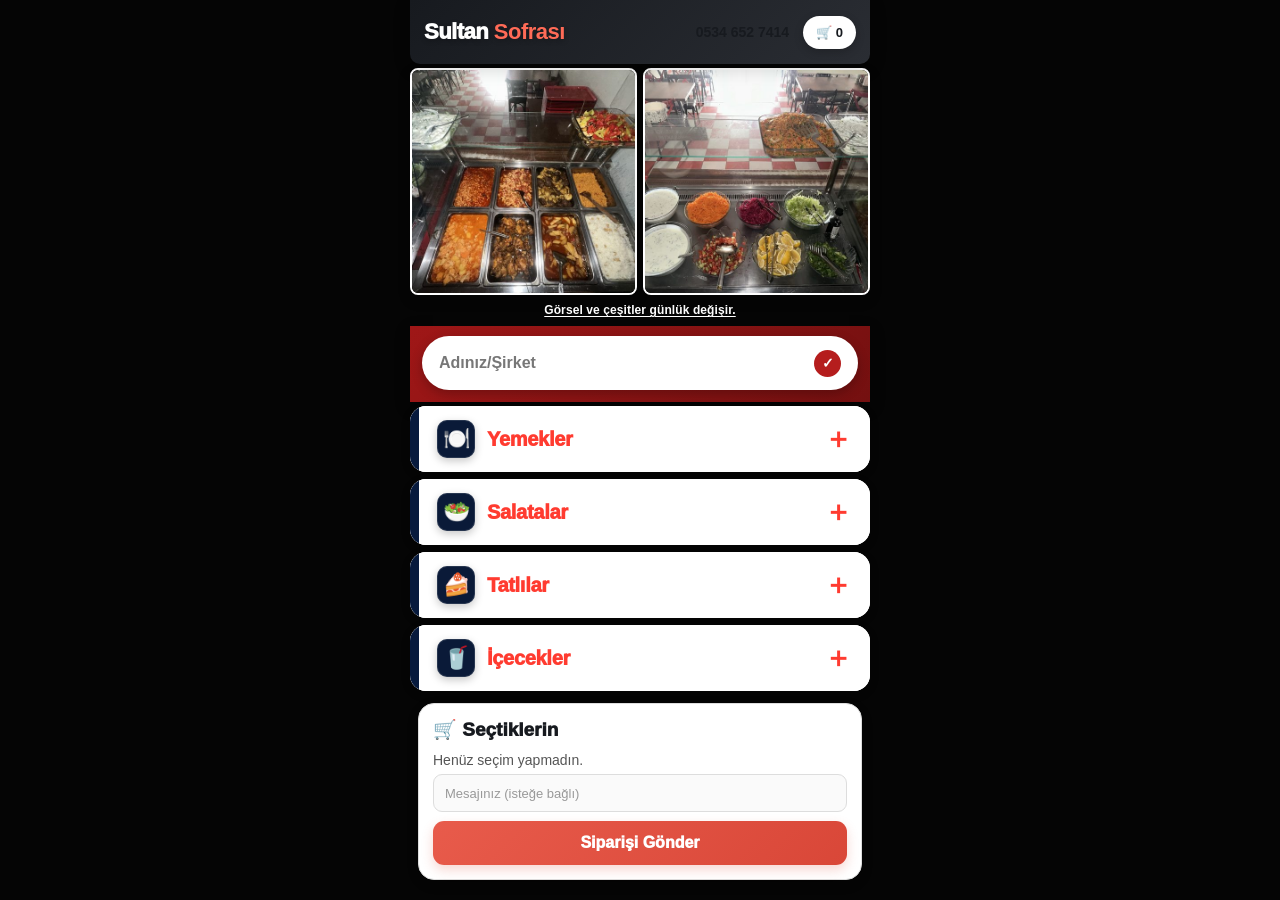
==== index.html @ 8101577d "Add files via upload" ====
<!doctype html>
<html lang="tr">
<head>
<meta charset="utf-8">
<meta name="viewport" content="width=device-width,initial-scale=1,viewport-fit=cover">
<title>Sultan Sofrası</title>


  <link rel="stylesheet" href="style.css">
</head>
<body>
<header class="top-menu"><div class="brand">Sultan <b>Sofrası</b></div><div class="phone">0534 652 7414</div><div class="cart">🛒 0 ürün</div></header>
<main id="shop" class="menu">
  <div class="photos" id="dailyPhotos">
    <button class="photo-card" type="button"><img id="photoA" alt="Yemekler" src="[data-uri]"></button>
    <button class="photo-card" type="button"><img id="photoB" alt="Salatalar" src="[data-uri]"></button>
  </div>
  <div class="daily-note">Görsel ve çeşitler günlük değişir.</div>
  <div class="name-search">
  <div class="name-field"><input class="namebox" id="customerName" placeholder="Adınız/Şirket" autocomplete="name"><button type="button" class="name-check" aria-label="Klavyeyi kapat" onclick="document.getElementById('customerName').blur()">✓</button></div>
</div>
  <div id="categories"></div>
  <div class="bottom"><h3>🛒 Seçtiklerin</h3><div class="selected" id="selected">Henüz seçim yapmadın.</div><div class="message-box"><input id="orderMessage" type="text" maxlength="120" placeholder="Mesajınız (isteğe bağlı)"></div><button class="send" onclick="sendOrder()">Siparişi Gönder</button></div>
</main>
<main id="admin"><h2>Gelen Siparişler</h2><div class="photo-admin"><b>📸 Günlük Fotoğraflar</b><div class="photo-row"><input id="photo1" type="file" accept="image/*"><input id="photo2" type="file" accept="image/*"></div><button class="save-photos" onclick="savePhotos()">Fotoğrafları Güncelle</button></div><div id="orders"></div><button class="admin-btn" onclick="showShop()">Müşteri ekranına dön</button></main>


<div id="photoFullscreen" class="photo-fullscreen" onclick="closePhotoFullscreen(event)">
  <button class="close-photo" type="button" onclick="closePhotoFullscreen(event)">×</button>
  <img id="fullscreenPhoto" alt="Büyük fotoğraf">
</div>




  <script src="index.js"></script>
</body></html>
---- style.css ----
*{box-sizing:border-box}
html,body{margin:0!important;padding:0!important;background:#050505;color:#171a1f;font-family:Arial,sans-serif}
body{min-height:100vh}
.top-menu{height:64px;background:linear-gradient(135deg,#171a1f,#2a2d33);display:flex;align-items:center;justify-content:space-between;padding:0 14px;position:relative;z-index:5;box-shadow:0 5px 18px rgba(0,0,0,.16)}
.brand{font-size:22px;font-weight:1000;letter-spacing:-.5px;color:#fff;text-shadow:0 2px 5px rgba(0,0,0,.25)}
.brand b{color:#ff6b57}
.cart{background:#fff;color:#171a1f;border-radius:999px;padding:9px 13px;font-size:13px;font-weight:900;box-shadow:0 3px 10px rgba(0,0,0,.2)}
.menu{width:100%;margin:0;padding:0}
.photos{margin-top:4px;display:grid;grid-template-columns:1fr 1fr;gap:6px;padding:0;background:#050505;margin-bottom:6px}
.photo-card{position:relative;overflow:visible;touch-action:manipulation;cursor:pointer;display:block;width:100%;padding:0;border:0;background:transparent;cursor:pointer}.photos img{display:block;width:100%;aspect-ratio:1/1;height:auto;max-height:180px;object-fit:cover;border-radius:8px;background:#ddd;box-shadow:0 5px 14px rgba(0,0,0,.14);border:2px solid #fff}.photo-card:active img{transform:scale(.985);filter:brightness(.92)}
#categories{margin:0;padding:0}
.category{margin:0 0 7px;border:0;border-radius:16px;background:#fff;overflow:hidden;box-shadow:0 3px 12px rgba(0,0,0,.08)}
.category:first-child{margin-top:0}
.cat-btn{width:100%;height:66px;border:0;padding:0 18px;background:#fff;text-align:left;font-size:20px;font-weight:1000;display:flex;align-items:center;justify-content:space-between;cursor:pointer;transition:transform .12s,filter .12s}
.cat-btn:active{transform:scale(.985);filter:brightness(.97)}
.cat-btn .plus{font-size:28px;font-weight:900;line-height:1}
.cat-label{display:flex;align-items:center;gap:12px;letter-spacing:-.3px}.cat-icon{width:38px;height:38px;border-radius:10px;background:#071a3d;color:#fff;display:inline-flex;align-items:center;justify-content:center;font-size:22px;filter:grayscale(.15);box-shadow:inset 0 0 0 1px rgba(255,255,255,.12),0 3px 8px rgba(0,0,0,.22)}

.yemek .cat-btn{background:#fff;color:#ff3b30;border-left:9px solid #071a3d}
.salata .cat-btn{background:#fff;color:#ff3b30;border-left:9px solid #071a3d}
.tatli .cat-btn{background:#fff;color:#ff3b30;border-left:9px solid #071a3d}
.icecek .cat-btn{background:#fff;color:#ff3b30;border-left:9px solid #071a3d}
.options{display:none;padding:7px 10px 10px;background:#111;border-top:1px solid #2b2b2b}
.category.open .options{display:block;animation:openMenu .18s ease-out}
@keyframes openMenu{from{opacity:0;transform:translateY(-4px)}to{opacity:1;transform:translateY(0)}}
.option{display:flex;justify-content:space-between;align-items:center;gap:10px;border:1px solid #303030;border-radius:15px;padding:10px 12px;margin:7px 0;background:linear-gradient(145deg,#1d1f24,#0c0d10);box-shadow:0 7px 18px rgba(0,0,0,.45);color:#fff}.option:active{transform:scale(.99)}
.option:has(input:checked){border-color:#e45b4a;box-shadow:0 0 0 2px rgba(228,91,74,.12)}
.left{display:flex;align-items:center;gap:10px}.food-thumb{width:58px;height:58px;flex:0 0 58px;border-radius:13px;object-fit:cover;background:#333;box-shadow:0 3px 10px rgba(0,0,0,.35);border:1px solid #444}.name{font-weight:900;font-size:15px;line-height:1.15}.price{font-weight:1000;font-size:14px;color:#ffd2c9}.option input{width:20px;height:20px;accent-color:#e45b4a}
.name-search{margin:0 0 4px;padding:10px 12px 12px;background:linear-gradient(135deg,#9f1717,#741010);box-shadow:0 5px 14px rgba(0,0,0,.3)}
.name-title{display:flex;align-items:center;justify-content:center;color:#fff;font-size:15px;font-weight:1000;letter-spacing:.2px;margin:0 0 9px;text-align:center}.name-mark{visibility:hidden;width:24px;height:24px;border-radius:50%;display:grid;place-items:center;background:#fff;color:#8d1414;font-size:12px;font-weight:1000}.name-field{height:54px;width:100%;display:flex;align-items:center;gap:9px;padding:0 15px;background:#fff;border-radius:999px;box-shadow:0 4px 12px rgba(0,0,0,.24);border:2px solid rgba(255,255,255,.9)}
.name-icon{visibility:hidden;width:24px;height:24px;border-radius:50%;background:#e9e9e9;color:#666;display:grid;place-items:center;font-size:9px;flex:0 0 24px}.name-search .namebox{display:block;width:100%;height:48px;padding:0;border:0;border-radius:999px;background:transparent;color:#171a1f;font-size:16px;font-weight:800;outline:none;box-shadow:none}.name-search .namebox::placeholder{color:#777;font-weight:700}.name-search .namebox:focus{box-shadow:none}.name-check{border:0;padding:0;cursor:pointer;width:27px;height:27px;border-radius:50%;display:grid;place-items:center;background:#b51d1d;color:#fff;font-size:14px;font-weight:1000;flex:0 0 27px}
.message-box{margin:0 0 9px}.message-box input{width:100%;box-sizing:border-box;height:38px;padding:0 11px;border:1px solid #ddd;border-radius:9px;background:#fafafa;color:#333;font-size:13px;outline:none}.message-box input:focus{border-color:#c94a3e;background:#fff}.message-box input::placeholder{color:#999}
.bottom{margin:12px 8px 28px;background:#fff;border:1px solid #ddd;border-radius:16px;padding:14px;box-shadow:0 4px 14px rgba(0,0,0,.08)}
.bottom h3{margin:0 0 8px;font-size:19px;font-weight:1000}.selected{font-size:14px;color:#555;line-height:1.7;min-height:25px}.namebox{width:100%;padding:13px;border:1px solid #ddd;border-radius:11px;margin:8px 0;font-size:15px}.send{width:100%;border:0;background:linear-gradient(135deg,#e85b4b,#d94738);color:#fff;border-radius:11px;padding:13px;font-weight:1000;font-size:16px;box-shadow:0 5px 12px rgba(217,71,56,.22)}
#admin{display:none;padding:12px}.order{background:#fff;padding:14px;border-radius:12px;margin:8px 0;border-left:4px solid #e74b3c}.admin-btn{font-size:11px;border:0;background:#eee;padding:7px;border-radius:7px}.photo-admin{background:#fff;border:1px solid #ddd;border-radius:12px;padding:12px;margin-bottom:10px}.photo-row{display:grid;grid-template-columns:1fr 1fr;gap:8px}.save-photos{width:100%;border:0;background:#e74b3c;color:#fff;border-radius:9px;padding:11px;font-weight:900;margin-top:9px}

.photo-card{touch-action:manipulation;-webkit-tap-highlight-color:transparent;cursor:pointer}.photo-fullscreen{display:none;position:fixed;inset:0;z-index:9999;background:#000;align-items:center;justify-content:center;padding:0;cursor:zoom-out}
.photo-fullscreen.show{display:flex}
.photo-fullscreen img{width:100vw;height:100vh;object-fit:contain;display:block}.photo-fullscreen{animation:photoIn .16s ease-out}.photo-fullscreen.show img{animation:photoZoom .18s ease-out}@keyframes photoIn{from{opacity:0}to{opacity:1}}@keyframes photoZoom{from{transform:scale(.94)}to{transform:scale(1)}}body.photo-open{overflow:hidden}
.photo-fullscreen .close-photo{position:absolute;top:14px;right:14px;width:44px;height:44px;border:0;border-radius:50%;background:rgba(0,0,0,.65);color:#fff;font-size:28px;font-weight:900;z-index:2;cursor:pointer}

.photo-card{touch-action:none!important;-webkit-user-select:none!important;user-select:none!important;-webkit-touch-callout:none!important;position:relative;overflow:visible!important}
.touch-lens{position:fixed;width:300px;height:300px;border-radius:50%;border:5px solid #fff;box-shadow:0 8px 30px rgba(0,0,0,.55),0 0 0 2px #222;z-index:2147483647;pointer-events:none;display:none;background-repeat:no-repeat;overflow:hidden}
.touch-lens.show{display:block}

*{box-sizing:border-box}
html,body{margin:0!important;padding:0!important;background:#050505;color:#171a1f;font-family:Arial,sans-serif}
body{min-height:100vh}
.top-menu{height:64px;background:linear-gradient(135deg,#171a1f,#2a2d33);display:flex;align-items:center;justify-content:space-between;padding:0 14px;position:relative;z-index:5;box-shadow:0 5px 18px rgba(0,0,0,.16)}
.brand{font-size:22px;font-weight:1000;letter-spacing:-.5px;color:#fff;text-shadow:0 2px 5px rgba(0,0,0,.25)}
.brand b{color:#ff6b57}
.cart{background:#fff;color:#171a1f;border-radius:999px;padding:9px 13px;font-size:13px;font-weight:900;box-shadow:0 3px 10px rgba(0,0,0,.2)}
.menu{width:100%;margin:0;padding:0}
.photos{margin-top:4px;display:grid;grid-template-columns:1fr 1fr;gap:6px;padding:0;background:#050505;margin-bottom:6px}
.photo-card{position:relative;overflow:visible;touch-action:manipulation;cursor:pointer;display:block;width:100%;padding:0;border:0;background:transparent;cursor:pointer}.photos img{display:block;width:100%;aspect-ratio:1/1;height:auto;max-height:180px;object-fit:cover;border-radius:8px;background:#ddd;box-shadow:0 5px 14px rgba(0,0,0,.14);border:2px solid #fff}.photo-card:active img{transform:scale(.985);filter:brightness(.92)}
#categories{margin:0;padding:0}
.category{margin:0 0 7px;border:0;border-radius:16px;background:#fff;overflow:hidden;box-shadow:0 3px 12px rgba(0,0,0,.08)}
.category:first-child{margin-top:0}
.cat-btn{width:100%;height:66px;border:0;padding:0 18px;background:#fff;text-align:left;font-size:20px;font-weight:1000;display:flex;align-items:center;justify-content:space-between;cursor:pointer;transition:transform .12s,filter .12s}
.cat-btn:active{transform:scale(.985);filter:brightness(.97)}
.cat-btn .plus{font-size:28px;font-weight:900;line-height:1}
.cat-label{display:flex;align-items:center;gap:12px;letter-spacing:-.3px}.cat-icon{width:38px;height:38px;border-radius:10px;background:#071a3d;color:#fff;display:inline-flex;align-items:center;justify-content:center;font-size:22px;filter:grayscale(.15);box-shadow:inset 0 0 0 1px rgba(255,255,255,.12),0 3px 8px rgba(0,0,0,.22)}

.yemek .cat-btn{background:#fff;color:#ff3b30;border-left:9px solid #071a3d}
.salata .cat-btn{background:#fff;color:#ff3b30;border-left:9px solid #071a3d}
.tatli .cat-btn{background:#fff;color:#ff3b30;border-left:9px solid #071a3d}
.icecek .cat-btn{background:#fff;color:#ff3b30;border-left:9px solid #071a3d}
.options{display:none;padding:7px 10px 10px;background:#111;border-top:1px solid #2b2b2b}
.category.open .options{display:block;animation:openMenu .18s ease-out}
@keyframes openMenu{from{opacity:0;transform:translateY(-4px)}to{opacity:1;transform:translateY(0)}}

.add-item-btn{width:100%;border:2px dashed #ff3b30;background:#181818;color:#fff;border-radius:14px;padding:11px 14px;font-size:15px;font-weight:900;cursor:pointer;margin:2px 0 9px;transition:transform .16s,background .16s,box-shadow .16s}.add-item-btn:active{transform:scale(.97);background:#242424;box-shadow:0 0 0 3px rgba(255,59,48,.12)}
.category.open .plus{transform:rotate(90deg)}.cat-btn .plus{transition:transform .22s ease}
.option{display:flex;justify-content:space-between;align-items:center;gap:10px;border:1px solid #303030;border-radius:15px;padding:10px 12px;margin:7px 0;background:linear-gradient(145deg,#1d1f24,#0c0d10);box-shadow:0 7px 18px rgba(0,0,0,.45);color:#fff}.option:active{transform:scale(.99)}
.option:has(input:checked){border-color:#e45b4a;box-shadow:0 0 0 2px rgba(228,91,74,.12)}
.left{display:flex;align-items:center;gap:10px}.food-thumb{width:58px;height:58px;flex:0 0 58px;border-radius:13px;object-fit:cover;background:#333;box-shadow:0 3px 10px rgba(0,0,0,.35);border:1px solid #444}.name{font-weight:900;font-size:15px;line-height:1.15}.price{font-weight:1000;font-size:14px;color:#ffd2c9}.option input{width:20px;height:20px;accent-color:#e45b4a}
.name-search{margin:0 0 4px;padding:10px 12px 12px;background:linear-gradient(135deg,#9f1717,#741010);box-shadow:0 5px 14px rgba(0,0,0,.3)}
.name-title{display:flex;align-items:center;justify-content:center;color:#fff;font-size:15px;font-weight:1000;letter-spacing:.2px;margin:0 0 9px;text-align:center}.name-mark{visibility:hidden;width:24px;height:24px;border-radius:50%;display:grid;place-items:center;background:#fff;color:#8d1414;font-size:12px;font-weight:1000}.name-field{height:54px;width:100%;display:flex;align-items:center;gap:9px;padding:0 15px;background:#fff;border-radius:999px;box-shadow:0 4px 12px rgba(0,0,0,.24);border:2px solid rgba(255,255,255,.9)}
.name-icon{visibility:hidden;width:24px;height:24px;border-radius:50%;background:#e9e9e9;color:#666;display:grid;place-items:center;font-size:9px;flex:0 0 24px}.name-search .namebox{display:block;width:100%;height:48px;padding:0;border:0;border-radius:999px;background:transparent;color:#171a1f;font-size:16px;font-weight:800;outline:none;box-shadow:none}.name-search .namebox::placeholder{color:#777;font-weight:700}.name-search .namebox:focus{box-shadow:none}.name-check{border:0;padding:0;cursor:pointer;width:27px;height:27px;border-radius:50%;display:grid;place-items:center;background:#b51d1d;color:#fff;font-size:14px;font-weight:1000;flex:0 0 27px}
.message-box{margin:0 0 9px}.message-box input{width:100%;box-sizing:border-box;height:38px;padding:0 11px;border:1px solid #ddd;border-radius:9px;background:#fafafa;color:#333;font-size:13px;outline:none}.message-box input:focus{border-color:#c94a3e;background:#fff}.message-box input::placeholder{color:#999}
.bottom{margin:12px 8px 28px;background:#fff;border:1px solid #ddd;border-radius:16px;padding:14px;box-shadow:0 4px 14px rgba(0,0,0,.08)}
.bottom h3{margin:0 0 8px;font-size:19px;font-weight:1000}.selected{font-size:14px;color:#555;line-height:1.7;min-height:25px}.namebox{width:100%;padding:13px;border:1px solid #ddd;border-radius:11px;margin:8px 0;font-size:15px}.send{width:100%;border:0;background:linear-gradient(135deg,#e85b4b,#d94738);color:#fff;border-radius:11px;padding:13px;font-weight:1000;font-size:16px;box-shadow:0 5px 12px rgba(217,71,56,.22)}
#admin{display:none;padding:12px}.order{background:#fff;padding:14px;border-radius:12px;margin:8px 0;border-left:4px solid #e74b3c}.admin-btn{font-size:11px;border:0;background:#eee;padding:7px;border-radius:7px}.photo-admin{background:#fff;border:1px solid #ddd;border-radius:12px;padding:12px;margin-bottom:10px}.photo-row{display:grid;grid-template-columns:1fr 1fr;gap:8px}.save-photos{width:100%;border:0;background:#e74b3c;color:#fff;border-radius:9px;padding:11px;font-weight:900;margin-top:9px}

.photo-card{touch-action:manipulation;-webkit-tap-highlight-color:transparent;cursor:pointer}.photo-fullscreen{display:none;position:fixed;inset:0;z-index:9999;background:#000;align-items:center;justify-content:center;padding:0;cursor:zoom-out}
.photo-fullscreen.show{display:flex}
.photo-fullscreen img{width:100vw;height:100vh;object-fit:cover;display:block}
.photo-fullscreen .close-photo{position:absolute;top:14px;right:14px;width:44px;height:44px;border:0;border-radius:50%;background:rgba(0,0,0,.65);color:#fff;font-size:28px;font-weight:900;z-index:2;cursor:pointer}
.photo-admin-buttons{display:grid;grid-template-columns:1fr 1fr;gap:8px;padding:0 2px 10px;background:#050505}.photo-admin-buttons button{height:44px;border:0;border-radius:10px;background:#fff;color:#171a1f;font-size:14px;font-weight:900;box-shadow:0 3px 10px rgba(0,0,0,.18);cursor:pointer}.photo-admin-buttons button:active{transform:scale(.98)}

.photo-card{touch-action:none!important;-webkit-user-select:none!important;user-select:none!important;-webkit-touch-callout:none!important;position:relative;overflow:visible!important}
.touch-lens{position:fixed;width:300px;height:300px;border-radius:50%;border:5px solid #fff;box-shadow:0 8px 30px rgba(0,0,0,.55),0 0 0 2px #222;z-index:2147483647;pointer-events:none;display:none;background-repeat:no-repeat;overflow:hidden}
.touch-lens.show{display:block}

.admin-wrap{max-width:900px;margin:24px auto 50px;padding:18px;background:#111;color:#fff;border:1px solid #333;border-radius:18px;font-family:Arial,sans-serif}.admin-wrap h2{margin:0 0 14px}.admin-cat{margin:14px 0;background:#1b1b1b;border-radius:14px;overflow:hidden;border:1px solid #292929}.cat-head{display:flex;align-items:center;justify-content:space-between;padding:16px;cursor:pointer;user-select:none}.cat-head h3{margin:0;font-size:18px}.cat-plus{width:34px;height:34px;border:0;border-radius:50%;background:#fff;color:#111;font-size:25px;line-height:34px;cursor:pointer}.cat-body{display:grid;grid-template-rows:0fr;transition:grid-template-rows .35s ease,opacity .25s ease;opacity:0}.cat-body-inner{min-height:0;overflow:hidden;padding:0 16px}.admin-cat.open .cat-body{grid-template-rows:1fr;opacity:1}.admin-cat.open .cat-body-inner{padding-bottom:16px}.admin-row{display:flex;gap:8px;margin:8px 0}.admin-row input{flex:1;padding:10px;border-radius:8px;border:1px solid #444;background:#222;color:#fff}.admin-row button{padding:10px 12px;border:0;border-radius:8px;cursor:pointer}.admin-item{display:flex;justify-content:space-between;align-items:center;padding:10px 0;border-bottom:1px solid #333}.admin-item button{margin-left:6px;padding:7px 10px;border:0;border-radius:7px;cursor:pointer}.add-label{font-weight:700;margin:4px 0 8px;display:block}
.phone{font-weight:900;white-space:nowrap;margin-left:auto;margin-right:14px;font-size:14px;}
.top-menu .phone + .cart{margin-left:0;}
@media (max-width:520px){.phone{font-size:12px;margin-right:8px;}.brand{font-size:18px;}.cart{font-size:12px;}}
.order-message{margin-top:9px;padding:8px 10px;border-radius:8px;background:#f7f1ef;color:#555;font-size:13px}

/* PC görünümü: mobil tasarımın ölçüsünü koruyup ekranda ortalar */
@media (min-width: 521px){
  .top-menu,.menu{max-width:460px;margin-left:auto;margin-right:auto;}
  .top-menu{border-radius:0 0 10px 10px;}
  body{background:#050505;}
  .photos{gap:6px;}
  .photos img{max-height:none;}
}

/* Adet + / - */
.qty{display:inline-flex;align-items:center;gap:5px;margin-left:4px}.qty-btn{width:28px;height:28px;border:0;border-radius:8px;background:#fff;color:#111;font-size:19px;font-weight:900;line-height:1;cursor:pointer}.qty-btn:active{transform:scale(.92)}.qty-num{min-width:18px;text-align:center;font-weight:900;color:#fff;font-size:14px}

.daily-note{text-align:center;color:#fff;text-decoration:underline;text-decoration-thickness:1px;text-underline-offset:2px;background:#050505;font-size:12px;font-weight:700;padding:2px 0 9px;letter-spacing:.1px;}
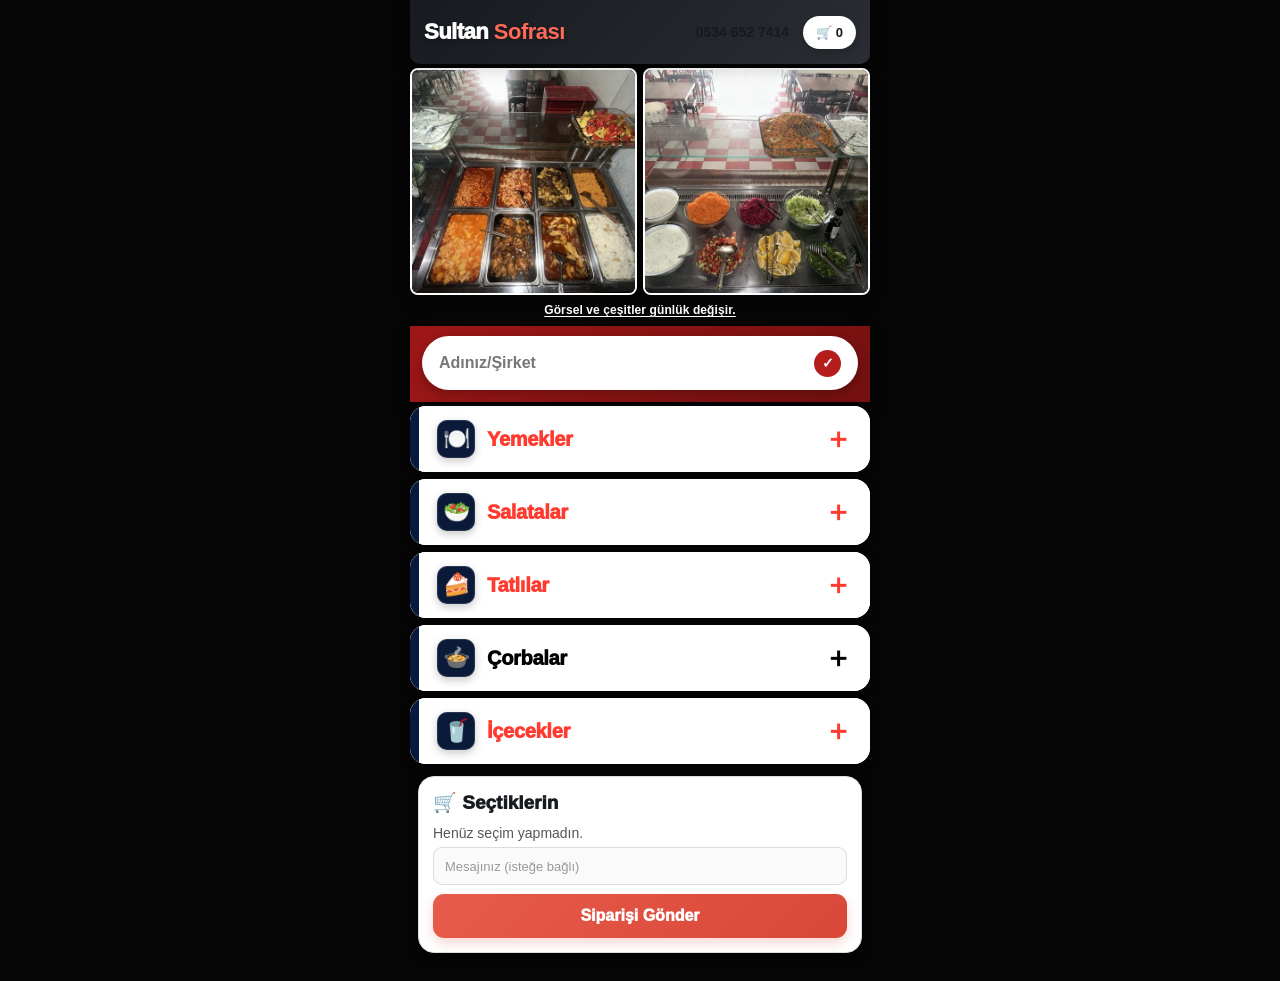
==== commit 6db8836d: "Add files via upload" ====
--- a/index.html
+++ b/index.html
@@ -21,13 +21,24 @@
 </div>
   <div id="categories"></div>
   <div class="bottom"><h3>🛒 Seçtiklerin</h3><div class="selected" id="selected">Henüz seçim yapmadın.</div><div class="message-box"><input id="orderMessage" type="text" maxlength="120" placeholder="Mesajınız (isteğe bağlı)"></div><button class="send" onclick="sendOrder()">Siparişi Gönder</button></div>
+  <section class="customer-active-orders" id="customerActiveOrders" hidden aria-live="polite" aria-label="Aktif siparişler">
+    <h3>📦 Aktif Siparişler</h3>
+    <p class="active-orders-note">Bu sayfada verdiğin siparişler burada kalır.</p>
+    <div id="customerActiveOrdersList"></div>
+  </section>
 </main>
 <main id="admin"><h2>Gelen Siparişler</h2><div class="photo-admin"><b>📸 Günlük Fotoğraflar</b><div class="photo-row"><input id="photo1" type="file" accept="image/*"><input id="photo2" type="file" accept="image/*"></div><button class="save-photos" onclick="savePhotos()">Fotoğrafları Güncelle</button></div><div id="orders"></div><button class="admin-btn" onclick="showShop()">Müşteri ekranına dön</button></main>
 
 
-<div id="photoFullscreen" class="photo-fullscreen" onclick="closePhotoFullscreen(event)">
-  <button class="close-photo" type="button" onclick="closePhotoFullscreen(event)">×</button>
-  <img id="fullscreenPhoto" alt="Büyük fotoğraf">
+<div id="photoFullscreen" class="photo-fullscreen" onclick="closePhotoFullscreen(event)" aria-label="Büyük fotoğraf görüntüleyici">
+  <button class="close-photo" type="button" aria-label="Görseli kapat" onclick="closePhotoFullscreen(event)">×</button>
+  <img id="fullscreenPhoto" alt="Büyük fotoğraf" draggable="false">
+  <div class="photo-viewer-controls" role="group" aria-label="Görsel kontrolleri" onclick="event.stopPropagation()">
+    <button type="button" aria-label="Uzaklaştır" title="Uzaklaştır" onclick="adjustPhotoZoom(-0.25,event)">−</button>
+    <span id="photoZoomLabel" aria-live="polite">100%</span>
+    <button type="button" aria-label="Yakınlaştır" title="Yakınlaştır" onclick="adjustPhotoZoom(0.25,event)">+</button>
+    <button type="button" class="fit-photo" aria-label="Ekrana sığdır" onclick="resetPhotoView(event)">Ekrana sığdır</button>
+  </div>
 </div>
 
 
--- a/style.css
+++ b/style.css
@@ -111,3 +111,139 @@
 .qty{display:inline-flex;align-items:center;gap:5px;margin-left:4px}.qty-btn{width:28px;height:28px;border:0;border-radius:8px;background:#fff;color:#111;font-size:19px;font-weight:900;line-height:1;cursor:pointer}.qty-btn:active{transform:scale(.92)}.qty-num{min-width:18px;text-align:center;font-weight:900;color:#fff;font-size:14px}
 
 .daily-note{text-align:center;color:#fff;text-decoration:underline;text-decoration-thickness:1px;text-underline-offset:2px;background:#050505;font-size:12px;font-weight:700;padding:2px 0 9px;letter-spacing:.1px;}
+
+
+/* TÜM KATEGORİLERE MOR ÇİZGİ */
+.category .cat-btn{border-left:9px solid #071a3d!important;}
+
+
+/* Büyük fotoğraf penceresi: görseli kırpmadan ekrana sığdır, yakınlaştırma ve sürükleme destekle. */
+.photo-fullscreen {
+  display:none !important;
+  position:fixed !important;
+  inset:0 !important;
+  z-index:2147483000 !important;
+  width:100vw !important;
+  height:100vh !important;
+  height:100dvh !important;
+  box-sizing:border-box !important;
+  padding:58px 12px 78px !important;
+  margin:0 !important;
+  overflow:hidden !important;
+  background:rgba(0,0,0,.97) !important;
+  align-items:center !important;
+  justify-content:center !important;
+  cursor:default !important;
+  touch-action:none !important;
+}
+.photo-fullscreen.show { display:flex !important; }
+.photo-fullscreen > #fullscreenPhoto {
+  display:block !important;
+  position:relative !important;
+  flex:0 1 auto !important;
+  width:auto !important;
+  height:auto !important;
+  max-width:calc(100vw - 24px) !important;
+  max-height:calc(100dvh - 140px) !important;
+  object-fit:contain !important;
+  object-position:center center !important;
+  margin:0 auto !important;
+  padding:0 !important;
+  border:0 !important;
+  border-radius:2px !important;
+  box-shadow:none !important;
+  transform-origin:center center !important;
+  animation:none !important;
+  will-change:transform !important;
+  user-select:none !important;
+  -webkit-user-select:none !important;
+  -webkit-user-drag:none !important;
+  touch-action:none !important;
+  pointer-events:auto !important;
+}
+.photo-fullscreen .close-photo {
+  position:absolute !important;
+  top:max(10px, env(safe-area-inset-top)) !important;
+  right:max(10px, env(safe-area-inset-right)) !important;
+  z-index:5 !important;
+  display:grid !important;
+  place-items:center !important;
+  width:44px !important;
+  height:44px !important;
+  padding:0 !important;
+  border:1px solid rgba(255,255,255,.2) !important;
+  border-radius:50% !important;
+  background:rgba(35,35,35,.92) !important;
+  color:#fff !important;
+  font-size:30px !important;
+  line-height:1 !important;
+  cursor:pointer !important;
+}
+.photo-viewer-controls {
+  position:absolute !important;
+  z-index:6 !important;
+  left:50% !important;
+  bottom:max(12px, env(safe-area-inset-bottom)) !important;
+  transform:translateX(-50%) !important;
+  display:flex !important;
+  align-items:center !important;
+  justify-content:center !important;
+  gap:8px !important;
+  max-width:calc(100vw - 20px) !important;
+  padding:8px !important;
+  border:1px solid rgba(255,255,255,.16) !important;
+  border-radius:16px !important;
+  background:rgba(35,35,35,.96) !important;
+  color:#fff !important;
+  box-shadow:0 5px 24px rgba(0,0,0,.4) !important;
+  font:700 14px/1 Arial,sans-serif !important;
+  white-space:nowrap !important;
+}
+.photo-viewer-controls button {
+  min-width:40px !important;
+  height:40px !important;
+  padding:0 10px !important;
+  border:1px solid rgba(255,255,255,.2) !important;
+  border-radius:10px !important;
+  background:#fff !important;
+  color:#181818 !important;
+  font:900 22px/1 Arial,sans-serif !important;
+  cursor:pointer !important;
+  touch-action:manipulation !important;
+}
+.photo-viewer-controls #photoZoomLabel { min-width:48px !important; text-align:center !important; color:#fff !important; }
+.photo-viewer-controls button.fit-photo { font-size:13px !important; padding:0 12px !important; }
+body.photo-open { overflow:hidden !important; }
+@media(max-width:420px) {
+  .photo-fullscreen { padding-left:8px !important; padding-right:8px !important; }
+  .photo-viewer-controls { gap:5px !important; padding:6px !important; }
+  .photo-viewer-controls button { min-width:36px !important; height:38px !important; }
+  .photo-viewer-controls button.fit-photo { padding:0 8px !important; font-size:12px !important; }
+}
+
+
+/* Müşterinin verdiği aktif siparişler: sepetin hemen altında, bu sayfa oturumu boyunca görünür. */
+.customer-active-orders{margin:0 8px 28px;padding:14px;background:#111;color:#fff;border:1px solid #333;border-radius:16px;box-shadow:0 5px 16px rgba(0,0,0,.22)}
+.customer-active-orders[hidden]{display:none!important}
+.customer-active-orders h3{margin:0 0 5px;font-size:19px;font-weight:1000;color:#fff}
+.active-orders-note{margin:0 0 12px;color:#aaa;font-size:12px;line-height:1.4}
+#customerActiveOrders .order{background:#191919;color:#fff;border:1px solid #303030;border-left:4px solid #e74b3c;border-radius:14px;padding:13px;margin:10px 0;box-shadow:0 5px 16px rgba(0,0,0,.25)}
+#customerActiveOrders .order.seen{border-left-color:#2f7d4a;opacity:.9}
+#customerActiveOrders .order-top{display:flex;align-items:center;justify-content:space-between;gap:10px;margin-bottom:9px}
+#customerActiveOrders .order-top>b{font-size:14px;overflow-wrap:anywhere}
+#customerActiveOrders .order-head-right{display:flex;align-items:center;justify-content:flex-end;gap:7px;flex-wrap:wrap}
+#customerActiveOrders .order-head-right>span{font-size:11px;color:#aaa;white-space:nowrap}
+#customerActiveOrders .seen-btn{border:0;border-radius:999px;padding:7px 10px;background:#fff;color:#111;font-size:12px;font-weight:900;cursor:pointer}
+#customerActiveOrders .seen-btn:active{transform:scale(.97)}
+#customerActiveOrders .seen-btn.done{background:#2f7d4a;color:#fff}
+.active-order-status{display:flex;align-items:center;gap:6px;margin:0 0 8px;color:#b8e5c3;font-size:11px;font-weight:800}
+.active-dot{width:7px;height:7px;display:inline-block;border-radius:50%;background:#42bb68;box-shadow:0 0 0 3px rgba(66,187,104,.13)}
+#customerActiveOrders .order-items{display:flex;flex-direction:column;gap:6px;padding:9px 0;border-top:1px solid #303030;border-bottom:1px solid #303030}
+#customerActiveOrders .order-line{display:flex;justify-content:space-between;align-items:center;gap:10px;font-size:14px;color:#f2f2f2}
+#customerActiveOrders .order-line strong{color:#ff7b6a;min-width:40px;text-align:right}
+#customerActiveOrders .order-message{margin-top:9px;padding:8px 10px;border-radius:8px;background:#242424;color:#ddd;font-size:13px;overflow-wrap:anywhere}
+@media(max-width:520px){
+  .customer-active-orders{margin-left:8px;margin-right:8px;padding:12px}
+  #customerActiveOrders .order-top{align-items:flex-start;flex-direction:column}
+  #customerActiveOrders .order-head-right{width:100%;justify-content:space-between}
+}
